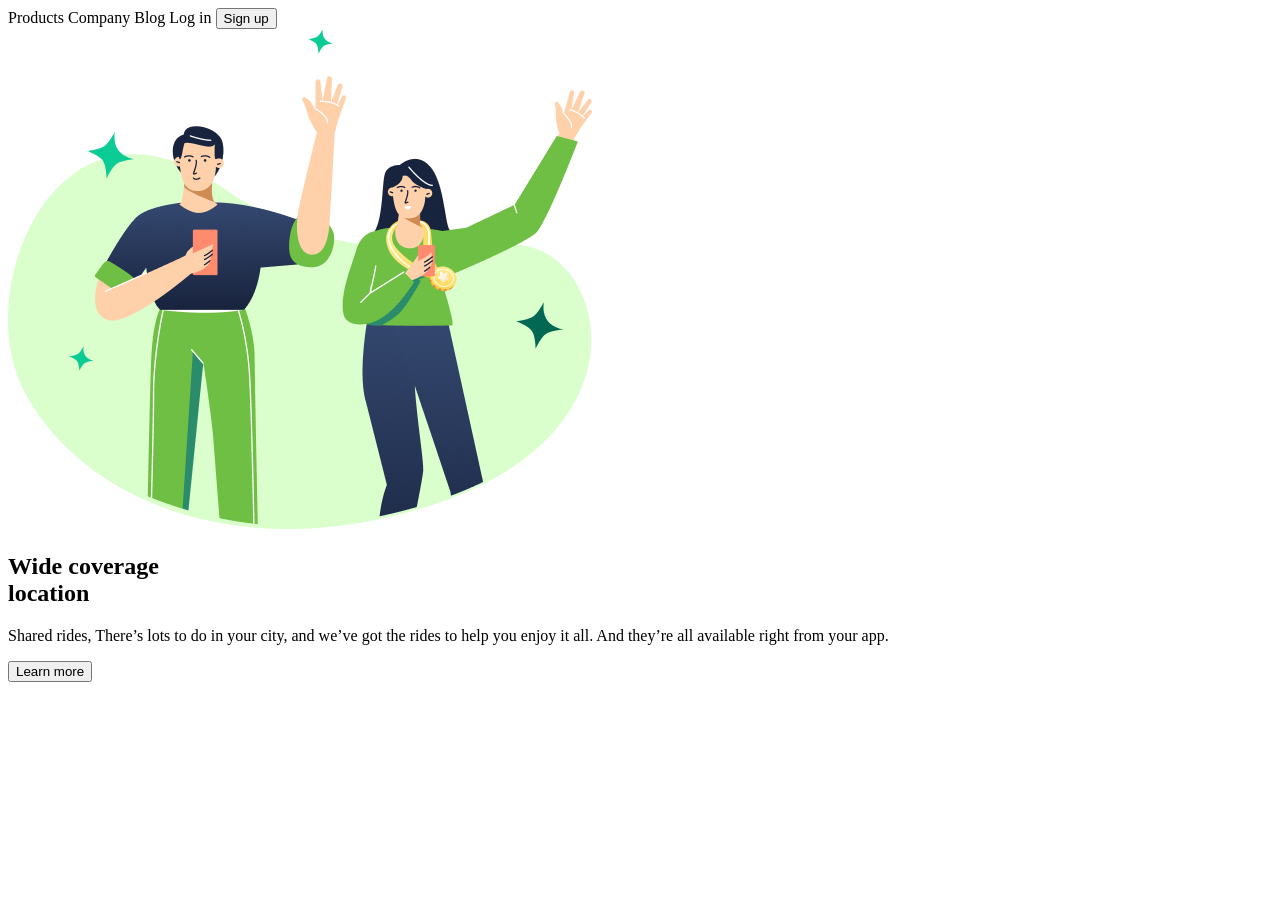
==== 2-Desafio-CSS/index.html @ 9a759798 "Projetos desenvolvidos em aula" ====
<!DOCTYPE html>
<html lang="pt-br">
<head>
    <meta charset="UTF-8">
    <meta name="viewport" content="width=device-width, initial-scale=1.0">
    <title>Desafio-1 - envio GitHub - Responsividade - Testando a atualização via github</title>
    <link rel="stylesheet" href="styles.css">
    <link rel="preconnect" href="https://fonts.googleapis.com">
    <link rel="preconnect" href="https://fonts.gstatic.com" crossorigin>
    <link href="https://fonts.googleapis.com/css2?family=Montserrat:ital,wght@0,100..900;1,100..900&family=Poppins:ital,wght@0,100;0,200;0,300;0,400;0,500;0,600;0,700;0,800;0,900;1,100;1,200;1,300;1,400;1,500;1,600;1,700;1,800;1,900&display=swap" rel="stylesheet">

</head>
<body>
    <header>
        <a class="link-header">Products</a>
        <a class="link-header">Company</a>
        <a class="link-header">Blog</a>
        <a class="link-header">Log in</a>
        <button class="button-header">Sign up</button>
    </header>

    <main>
        <img src="./Imagem do casal.png" alt="imagem-do-casal" class="img-logo">
    <section>
        <h1>Wide coverage <br> location</h1>
        <p>Shared rides, There’s lots to do in your city, and we’ve got the rides to help you enjoy it all. And they’re all available right from your app.</p>
        <button class="button-main">Learn more</button>
    </section>
    </main>

</body>
</html>
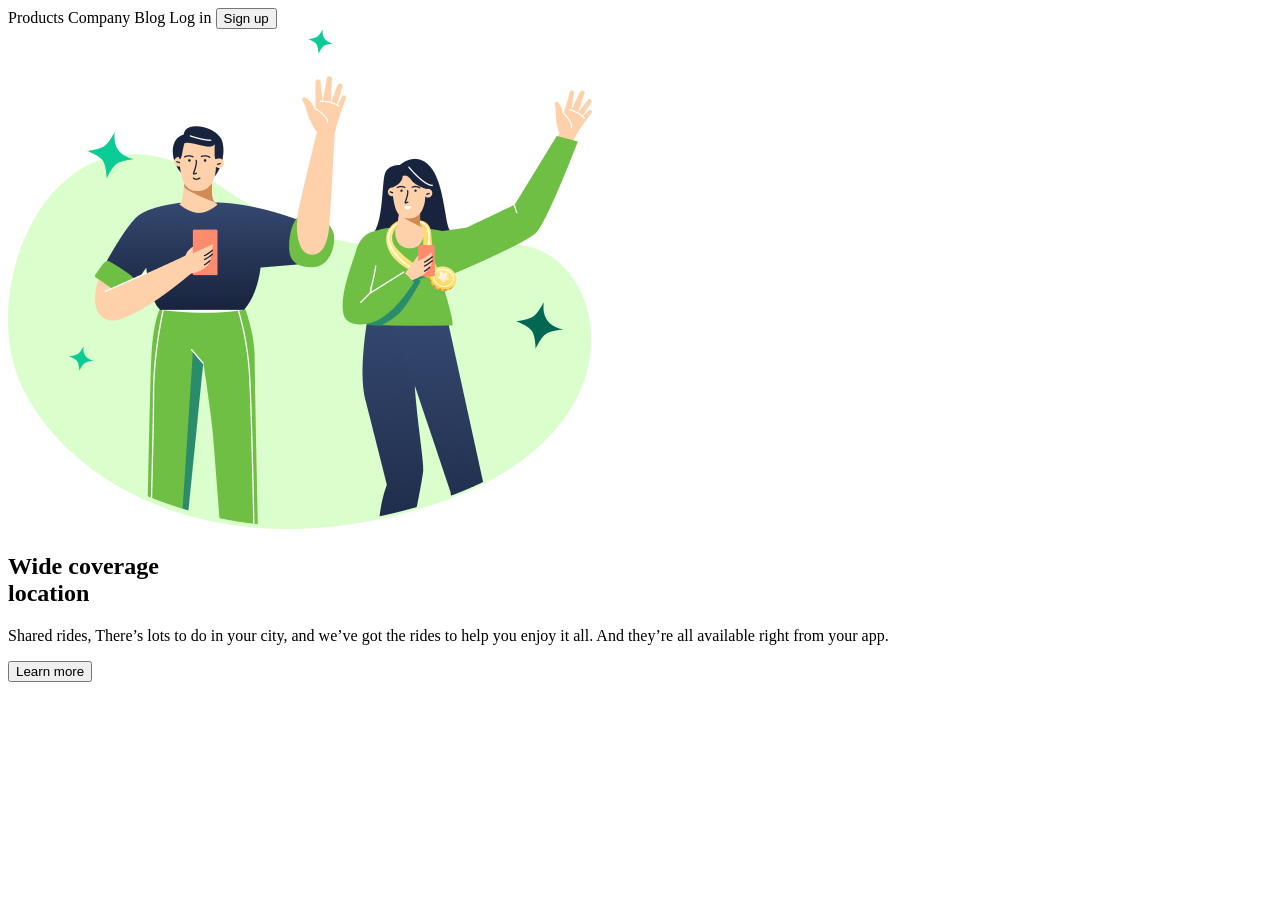
==== commit d1c1e89d: "Merge pull request #1 from FeRamos1987/Develop Testando a criação do Branch" ====
--- a/2-Desafio-CSS/index.html
+++ b/2-Desafio-CSS/index.html
@@ -3,7 +3,7 @@
 <head>
     <meta charset="UTF-8">
     <meta name="viewport" content="width=device-width, initial-scale=1.0">
-    <title>Desafio-1 - envio GitHub - Responsividade - Testando a atualização via github</title>
+    <title>Desafio-1 - envio GitHub - Responsividade - Testando criação de branch</title>
     <link rel="stylesheet" href="styles.css">
     <link rel="preconnect" href="https://fonts.googleapis.com">
     <link rel="preconnect" href="https://fonts.gstatic.com" crossorigin>
